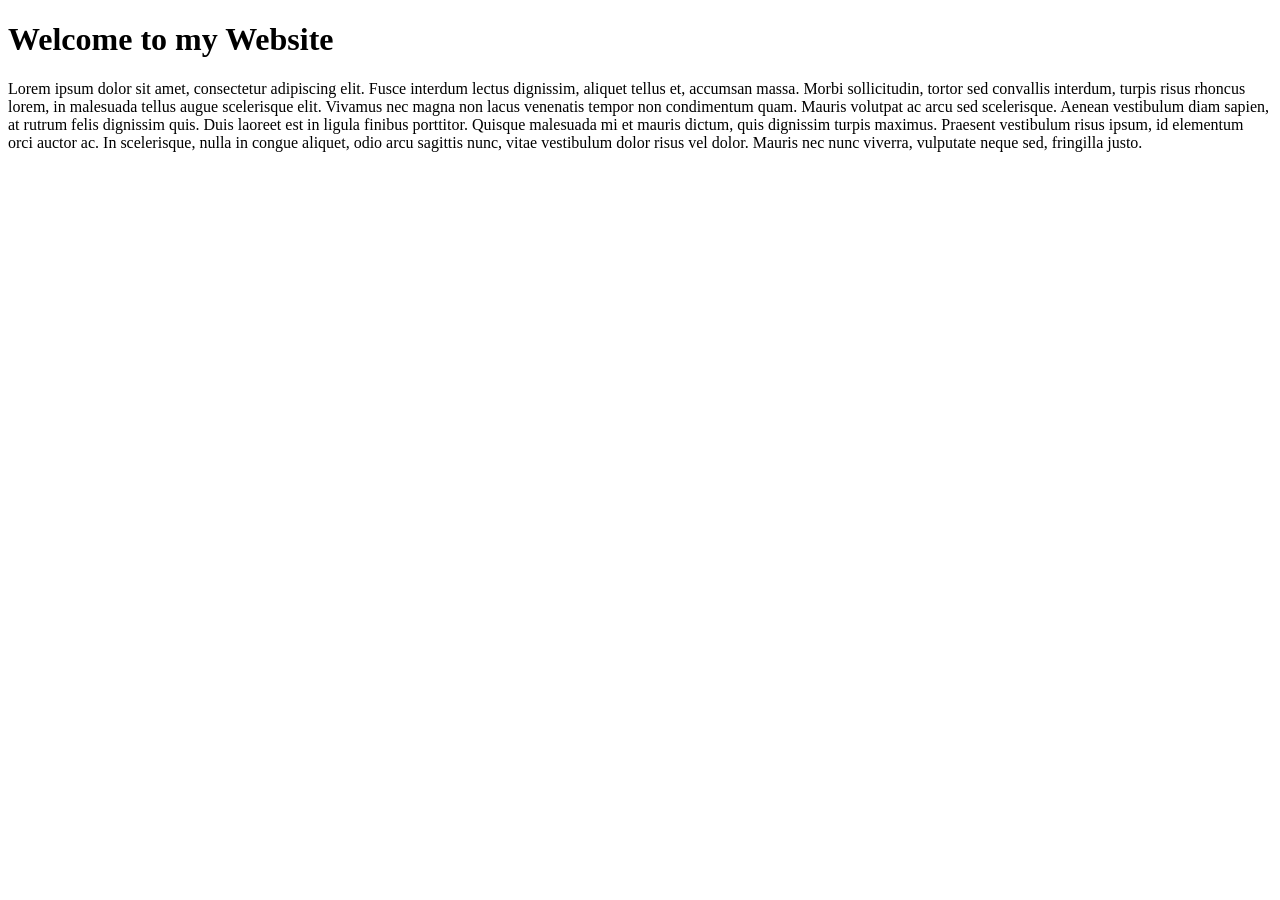
==== index.html @ ab9002c6 "Create index.html" ====
<!doctype html>
<html>
  <head>
    <title>Home Page</title>
  </head>
  <body>
    <h1>Welcome to my Website</h1>
    <p>
      Lorem ipsum dolor sit amet, consectetur adipiscing elit. Fusce interdum lectus dignissim, aliquet tellus et, accumsan massa. Morbi sollicitudin, tortor sed convallis interdum, turpis risus rhoncus lorem, in malesuada tellus augue scelerisque elit. Vivamus nec magna non lacus venenatis tempor non condimentum quam. Mauris volutpat ac arcu sed scelerisque. Aenean vestibulum diam sapien, at rutrum felis dignissim quis. Duis laoreet est in ligula finibus porttitor. Quisque malesuada mi et mauris dictum, quis dignissim turpis maximus. Praesent vestibulum risus ipsum, id elementum orci auctor ac. In scelerisque, nulla in congue aliquet, odio arcu sagittis nunc, vitae vestibulum dolor risus vel dolor. Mauris nec nunc viverra, vulputate neque sed, fringilla justo.
    </p>
  </body>
</html>
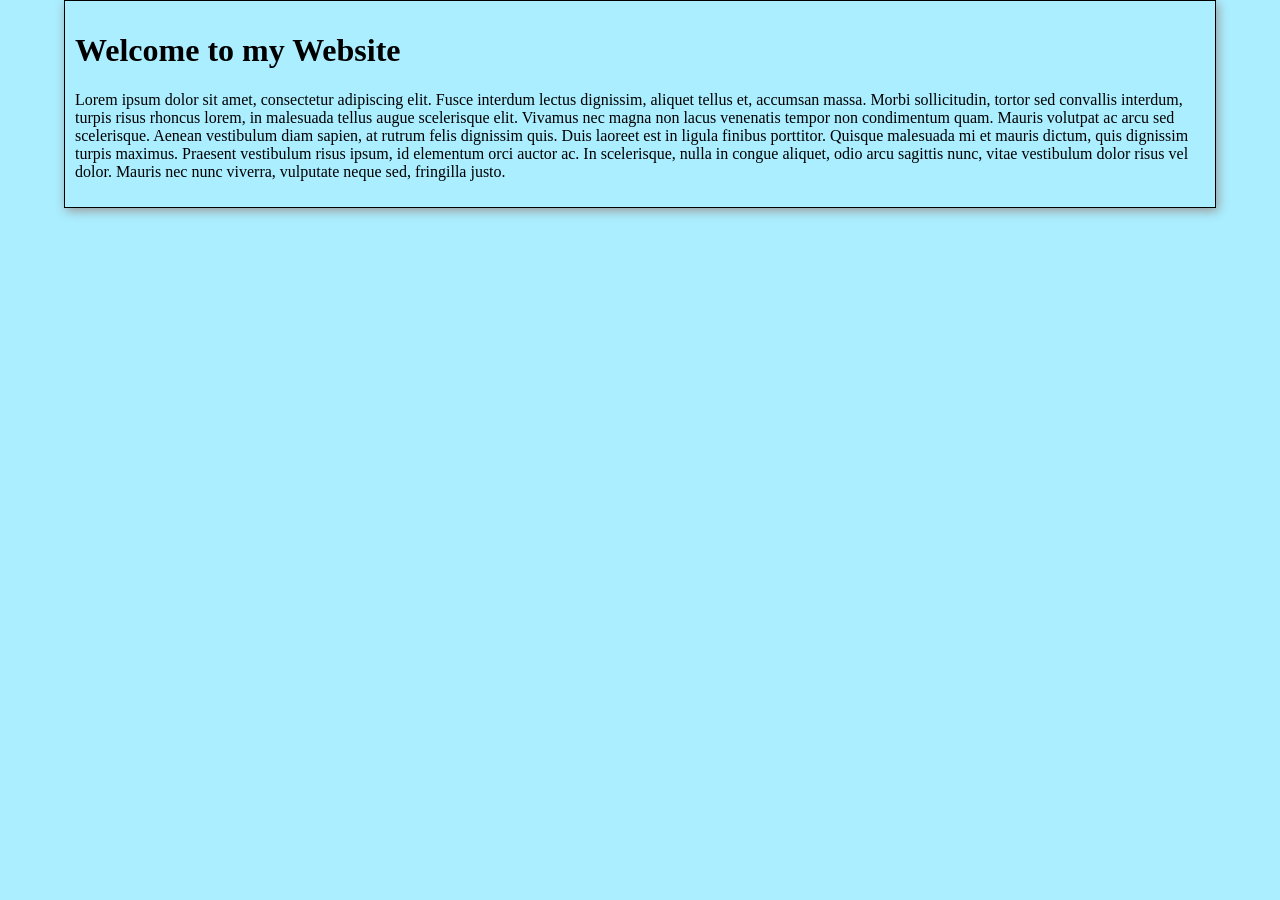
==== commit 4049ea2d: "Update index.html added some CSS styles" ====
--- a/index.html
+++ b/index.html
@@ -2,6 +2,15 @@
 <html>
   <head>
     <title>Home Page</title>
+    <style type="text/css">
+      body{
+        background: #aef;
+        border: solid thin #000;
+        box-shadow: #999 2px 3px 10px;
+        margin: 0 5%;
+        padding: 10px;
+      }
+    </style>
   </head>
   <body>
     <h1>Welcome to my Website</h1>
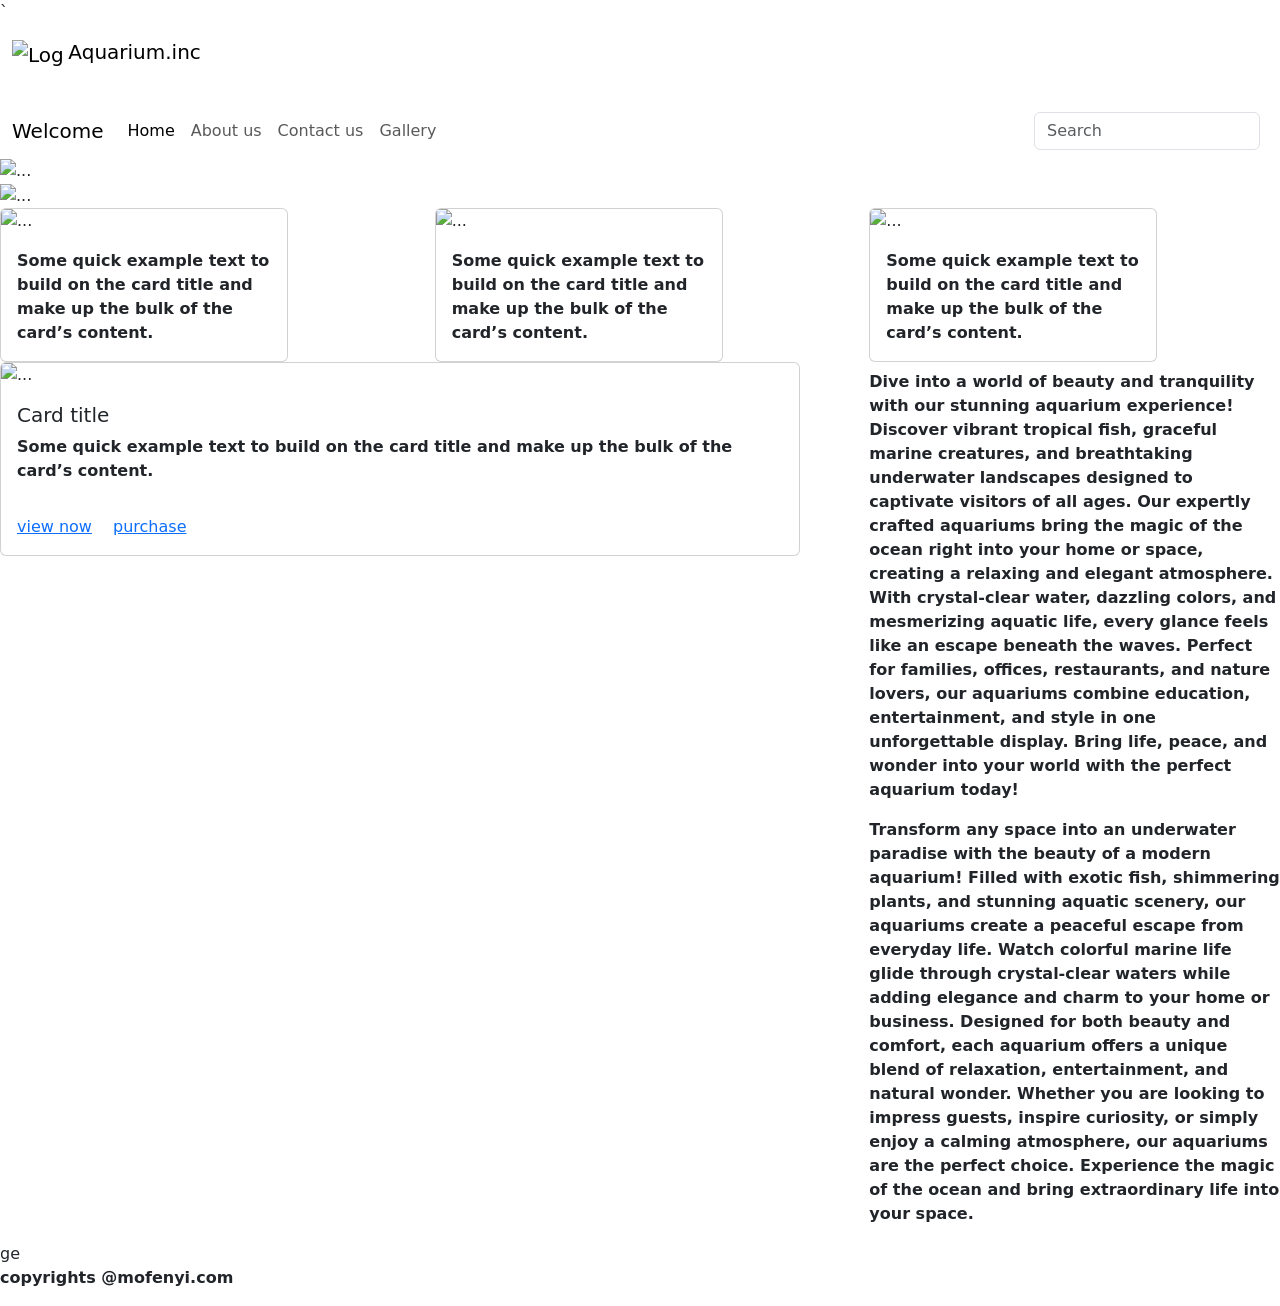
==== commit 7255d47e: "Add files via upload" ====
--- a/index.html
+++ b/index.html
@@ -1,21 +1,201 @@
-<!doctype html>
-<html>
-  <head>
-    <title>Home Page</title>
-    <style type="text/css">
-      body{
-        background: #aef;
-        border: solid thin #000;
-        box-shadow: #999 2px 3px 10px;
-        margin: 0 5%;
-        padding: 10px;
-      }
-    </style>
-  </head>
-  <body>
-    <h1>Welcome to my Website</h1>
-    <p>
-      Lorem ipsum dolor sit amet, consectetur adipiscing elit. Fusce interdum lectus dignissim, aliquet tellus et, accumsan massa. Morbi sollicitudin, tortor sed convallis interdum, turpis risus rhoncus lorem, in malesuada tellus augue scelerisque elit. Vivamus nec magna non lacus venenatis tempor non condimentum quam. Mauris volutpat ac arcu sed scelerisque. Aenean vestibulum diam sapien, at rutrum felis dignissim quis. Duis laoreet est in ligula finibus porttitor. Quisque malesuada mi et mauris dictum, quis dignissim turpis maximus. Praesent vestibulum risus ipsum, id elementum orci auctor ac. In scelerisque, nulla in congue aliquet, odio arcu sagittis nunc, vitae vestibulum dolor risus vel dolor. Mauris nec nunc viverra, vulputate neque sed, fringilla justo.
-    </p>
-  </body>
-</html>
+<!DOCTYPE html>
+<!--[if lt IE 7]>      <html class="no-js lt-ie9 lt-ie8 lt-ie7"> <![endif]-->
+<!--[if IE 7]>         <html class="no-js lt-ie9 lt-ie8"> <![endif]-->
+<!--[if IE 8]>         <html class="no-js lt-ie9"> <![endif]-->
+<!--[if gt IE 8]>      <html class="no-js"> <!--<![endif]-->
+<html>
+    <head>
+        <style>
+            p{
+                font-size: 100%;
+                font-weight: bold;
+            }
+        </style>
+        <meta charset="utf-8">
+        <meta http-equiv="X-UA-Compatible" content="IE=edge">
+        <title>Homepage</title>
+       `<title>imageslideshow</title>
+        <meta name="description" content="">
+        <meta name="viewport" content="width=device-width, initial-scale=1">
+        <link rel="stylesheet" href="style.css">
+        <link href="https://cdn.jsdelivr.net/npm/bootstrap@5.3.8/dist/css/bootstrap.min.css" rel="stylesheet" integrity="sha384-sRIl4kxILFvY47J16cr9ZwB07vP4J8+LH7qKQnuqkuIAvNWLzeN8tE5YBujZqJLB" crossorigin="anonymous">
+
+         
+    </head>
+    <body>
+        <nav class="navbar ">
+  <div class="container-fluid">
+    <a class="navbar-brand" href="#">
+      <img src="Aquarium logo.png" alt="Logo" width="50" height="50" class="d-inline-block align-text-top">
+      Aquarium.inc
+    </a>
+  </div>
+</nav>
+  
+</nav>
+        <!--[if lt IE 7]>
+            <p class="browsehappy">You are using an <strong>outdated</strong> browser. Please <a href="#">upgrade your browser</a> to improve your experience.</p>
+        <![endif]-->
+       <nav class="navbar navbar-expand-lg custom-navbar">
+        <div class="container-fluid">
+        <a class="navbar-brand" href="#">Welcome</a>
+        <button class="navbar-toggler" type="button" data-bs-toggle="collapse" data-bs-target="#navbarScroll" aria-controls="navbarScroll" aria-expanded="false" aria-label="Toggle navigation">
+      <span class="navbar-toggler-icon"></span>
+    </button>
+    <div class="collapse navbar-collapse" id="navbarScroll">
+      <ul class="navbar-nav me-auto my-2 my-lg-0 navbar-nav-scroll" style="--bs-scroll-height: 100px;">
+        <li class="nav-item">
+          <a class="nav-link active" aria-current="page" href="#">Home</a>
+        </li>
+        <li class="nav-item">
+          <a class="nav-link" href="aboutUs.html">About us</a>
+        </li>
+        <li class="nav-item">
+          <a class="nav-link" href="contact.html">Contact us</a>
+        </li>
+        <li class="nav-item ">
+          <a class="nav-link " href="photo.html">
+            Gallery
+          </a>
+          
+        </li>
+        <li class="nav-item">
+          
+        </li>
+      </ul>
+      <form class="d-flex" role="search">
+        <input class="form-control me-2" type="search" placeholder="Search" aria-label="Search"/>
+        
+      </form>
+    </div>
+  </div>
+</nav>
+</nav>
+<div>
+            
+        </div>
+        <div class="content">
+
+                <div class="slideshow">
+                <div id="carouselExampleCaptions" class="carousel slide">
+                    <div class="carousel-indicators">
+                        <button type="button" data-bs-target="#carouselExampleCaptions" data-bs-slide-to="0" class="active" aria-current="true" aria-label="Slide 1"></button>
+                        <button type="button" data-bs-target="#carouselExampleCaptions" data-bs-slide-to="1" aria-label="Slide 2"></button>
+                        <button type="button" data-bs-target="#carouselExampleCaptions" data-bs-slide-to="2" aria-label="Slide 3"></button>
+                    </div>
+                    <div class="carousel-inner">
+                        <div class="carousel-item active">
+                        <img src="jelly.jpg" class="d-block w-100" alt="..."><img src="..." class="img-fluid" alt="...">
+                        <div class="carousel-caption d-none d-md-block">
+                            <h5>First slide label</h5>
+                            <p>Some representative placeholder content for the first slide.</p>
+                        </div>
+                        </div>
+                        <div class="carousel-item">
+                        <img src="shark.jpg"d-block w-100" alt="..."><img src="..." class="img-fluid" alt="...">
+                        <div class="carousel-caption d-none d-md-block">
+                            <h5>Second slide label</h5>
+                            <p>Some representative placeholder content for the second slide.</p>
+                        </div>
+                        </div>
+                        <div class="carousel-item">
+                        <img src="fish.jpg" class="d-block w-100" alt="..."><img src="..." class="img-fluid" alt="...">
+                        <div class="carousel-caption d-none d-md-block">
+                            <h5>Third slide label</h5>
+                            <p>Some representative placeholder content for the third slide.</p>
+                        </div>
+                        </div>
+                    </div>
+                    <button class="carousel-control-prev" type="button" data-bs-target="#carouselExampleCaptions" data-bs-slide="prev">
+                        <span class="carousel-control-prev-icon" aria-hidden="true"></span>
+                        <span class="visually-hidden">Previous</span>
+                    </button>
+                    <button class="carousel-control-next" type="button" data-bs-target="#carouselExampleCaptions" data-bs-slide="next">
+                        <span class="carousel-control-next-icon" aria-hidden="true"></span>
+                        <span class="visually-hidden">Next</span>
+                    </button>
+                </div>
+
+            </div>
+            
+  <div class="row">
+    <div class="col">
+        <div class="card" style="width: 18rem;">
+  <img src="fish.jpg" class="card-img-top" alt="...">
+  <div class="card-body">
+    <p class="card-text">Some quick example text to build on the card title and make up the bulk of the card’s content.</p>
+  </div>
+</div>
+    </div>
+    <div class="col">
+        <div class="card" style="width: 18rem;">
+  <img src="fish.jpg" class="card-img-top" alt="...">
+  <div class="card-body">
+    <p class="card-text">Some quick example text to build on the card title and make up the bulk of the card’s content.</p>
+  </div>
+</div>
+    </div>
+    <div class="col">
+        <div class="card" style="width: 18rem;">
+  <img src="fish.jpg" class="card-img-top" alt="...">
+  <div class="card-body">
+    <p class="card-text">Some quick example text to build on the card title and make up the bulk of the card’s content.</p>
+  </div>
+</div>
+    </div>
+   
+</div></div>
+  </div>                 
+                    </div>
+                    <div class="row">
+                        <div class="col-8">
+                            <div class="col">
+                                <div class="card" style="width: 50rem;">
+                                <img src="aqua.jpg" class="card-img-top" alt="...">
+                                <div class="card-body">
+                                    <h5 class="card-title">Card title</h5>
+                                    <p class="card-text">Some quick example text to build on the card title and make up the bulk of the card’s content.</p>
+                                </div>
+                                <div class="card-body">
+                                    <a href="#" class="card-link">view now</a>
+                                    <a href="#" class="card-link">purchase</a>
+                                </div>
+                                </div>
+                        </div>
+                        
+                     
+                    </div>
+                    <div class="col-4">
+                        
+                        <div class="aboutme">
+                            <h2></h2>
+                            <p>
+                               Dive into a world of beauty and tranquility with our stunning aquarium experience! Discover vibrant tropical fish, graceful marine creatures, and breathtaking underwater landscapes designed to captivate visitors of all ages. Our expertly crafted aquariums bring the magic of the ocean right into your home or space, creating a relaxing and elegant atmosphere. With crystal-clear water, dazzling colors, and mesmerizing aquatic life, every glance feels like an escape beneath the waves. Perfect for families, offices, restaurants, and nature lovers, our aquariums combine education, entertainment, and style in one unforgettable display. Bring life, peace, and wonder into your world with the perfect aquarium today!
+                            </p>
+                            <p>
+                                Transform any space into an underwater paradise with the beauty of a modern aquarium! Filled with exotic fish, shimmering plants, and stunning aquatic scenery, our aquariums create a peaceful escape from everyday life. Watch colorful marine life glide through crystal-clear waters while adding elegance and charm to your home or business. Designed for both beauty and comfort, each aquarium offers a unique blend of relaxation, entertainment, and natural wonder. Whether you are looking to impress guests, inspire curiosity, or simply enjoy a calming atmosphere, our aquariums are the perfect choice. Experience the magic of the ocean and bring extraordinary life into your space.
+                        </div>
+                            </div>
+                </div>
+                <div class="mypics">
+                    <div class></div>
+
+                     
+                           
+                        </div>
+                    </div>
+                  ge
+                    </div>
+                </div>
+
+            </div>
+        </div>
+        <div class="footer">
+           <p>copyrights @mofenyi.com
+           </p> 
+        </div>
+        <script src="https://cdn.jsdelivr.net/npm/bootstrap@5.3.8/dist/js/bootstrap.bundle.min.js" integrity="sha384-FKyoEForCGlyvwx9Hj09JcYn3nv7wiPVlz7YYwJrWVcXK/BmnVDxM+D2scQbITxI" crossorigin="anonymous"></script>
+        <script src="" async defer></script>
+    </body>
+</html>
+ 
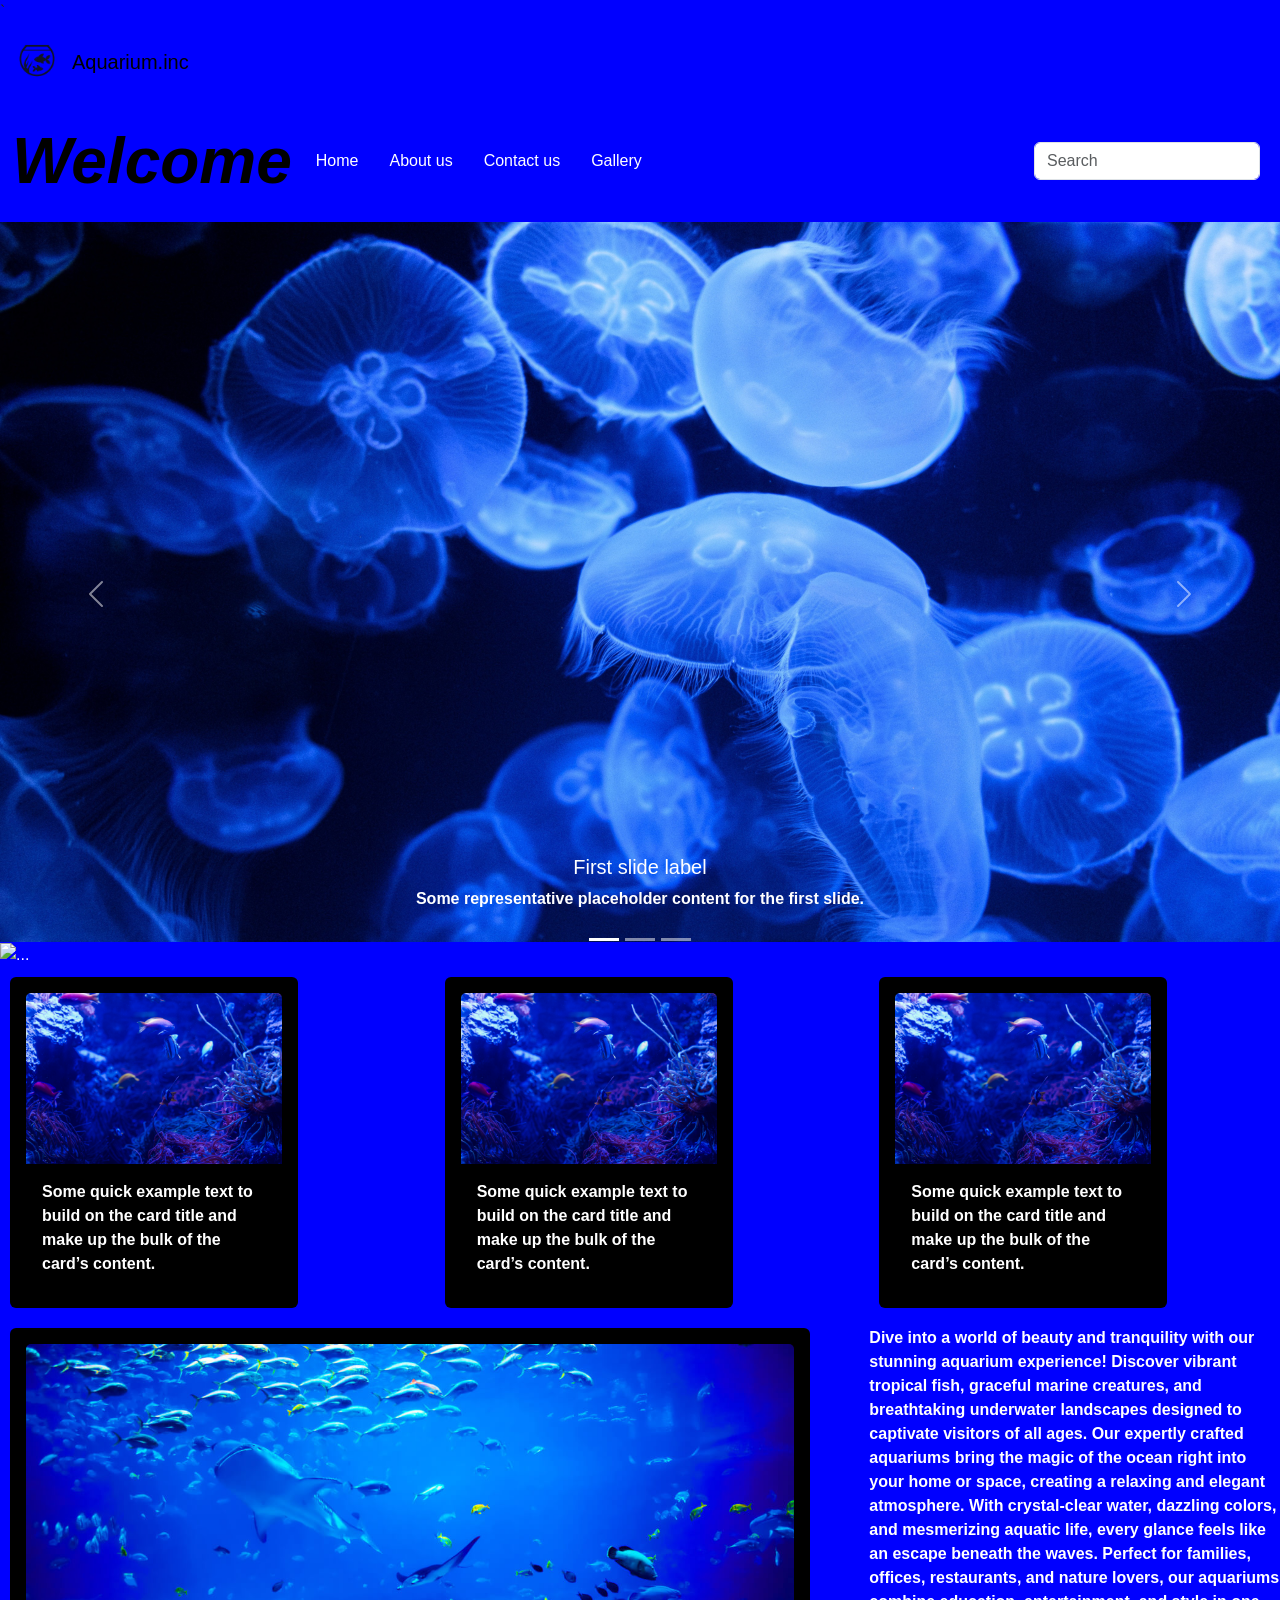
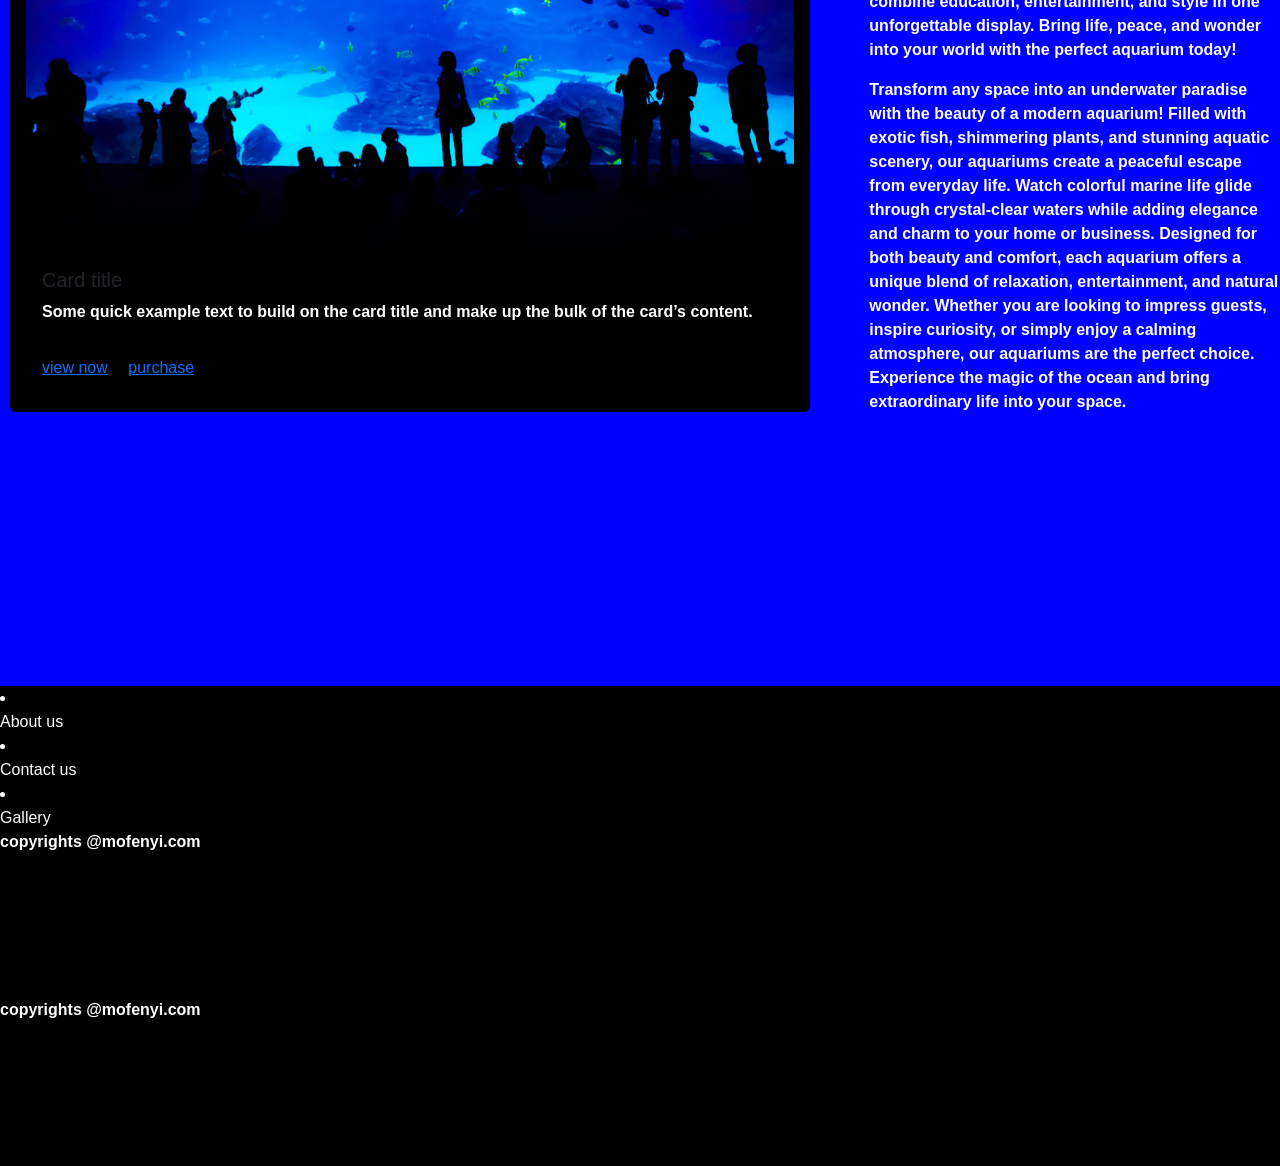
==== commit 5df4e926: "Update index.html" ====
--- a/index.html
+++ b/index.html
@@ -184,13 +184,29 @@
                            
                         </div>
                     </div>
-                  ge
+                  
                     </div>
                 </div>
 
             </div>
         </div>
         <div class="footer">
+          <div class="footer">
+          
+           <li class="nav-item">
+          <a class="nav-link" href="aboutUs.html">About us</a>
+        </li>
+        <li class="nav-item">
+          <a class="nav-link" href="contact.html">Contact us</a>
+        </li>
+        <li class="nav-item ">
+          <a class="nav-link " href="photo.html">
+            Gallery
+          </a>
+           <p>copyrights @mofenyi.com
+           </p> 
+        </div>
+
            <p>copyrights @mofenyi.com
            </p> 
         </div>
@@ -198,4 +214,4 @@
         <script src="" async defer></script>
     </body>
 </html>
- + 
--- a/style.css
+++ b/style.css
@@ -0,0 +1,102 @@
+.header{
+
+    
+    color: blue;
+    padding-top: 120px;
+    padding-bottom: 120px;
+}
+.navbar-brand{
+color: black !important;
+padding-top: 15px;
+display: flex;
+align-items: center;
+gap: 10px;
+}
+
+.custom-navbar{
+
+padding-top: 120px;
+}
+.custom-navbar .navbar-brand{
+color: black !important;
+font-size: 400% !important;
+
+font-style: italic;
+font-weight: bold;
+}
+.custom-navbar .nav-link{
+color: white !important;
+margin-right: 15px;
+transition: 0.3s;
+}
+.custom-navbar .nav-link:hover{
+color: black !important;
+text-decoration: underline;
+}
+.custom-navbar .btn{
+    border-radius: 20px;
+    border-color: black;
+    color: white;
+}
+
+.nav{
+    
+    overflow: hidden;
+}
+.nav ul{
+    list-style: none;
+}
+.nav ul li{
+    color: blue;
+    float:left;
+    padding-left: 220px;
+    padding-bottom: 20px;
+    font-weight: bold;
+    text-transform: lowercase;
+    font-size: 30px;
+}
+.nav ul li a{
+    text-decoration: none;
+    color: black;
+    text-underline-position: below;
+}
+body{
+;
+    background-color: blue !important;
+    font-family: Arial, Helvetica, sans-serif !important;
+}
+.card{
+background-color: black !important;
+
+padding: 15px;
+margin: 10px;
+border-radius: 8px;
+color: white;
+}
+.card h3{
+color: white !important;
+}
+.card button{
+background-color: white !important;
+color: white;
+border: none;
+padding: 50%;
+border: 5px;
+}
+.card ul li{
+color: white !important;
+}
+*{
+
+    color: white;
+}
+
+.photos-page{
+background-image: url(waterr.avif) !important;
+
+}
+.footer{
+    background-color: black;
+    margin-top: 20%;
+    padding-bottom:  10%;
+}
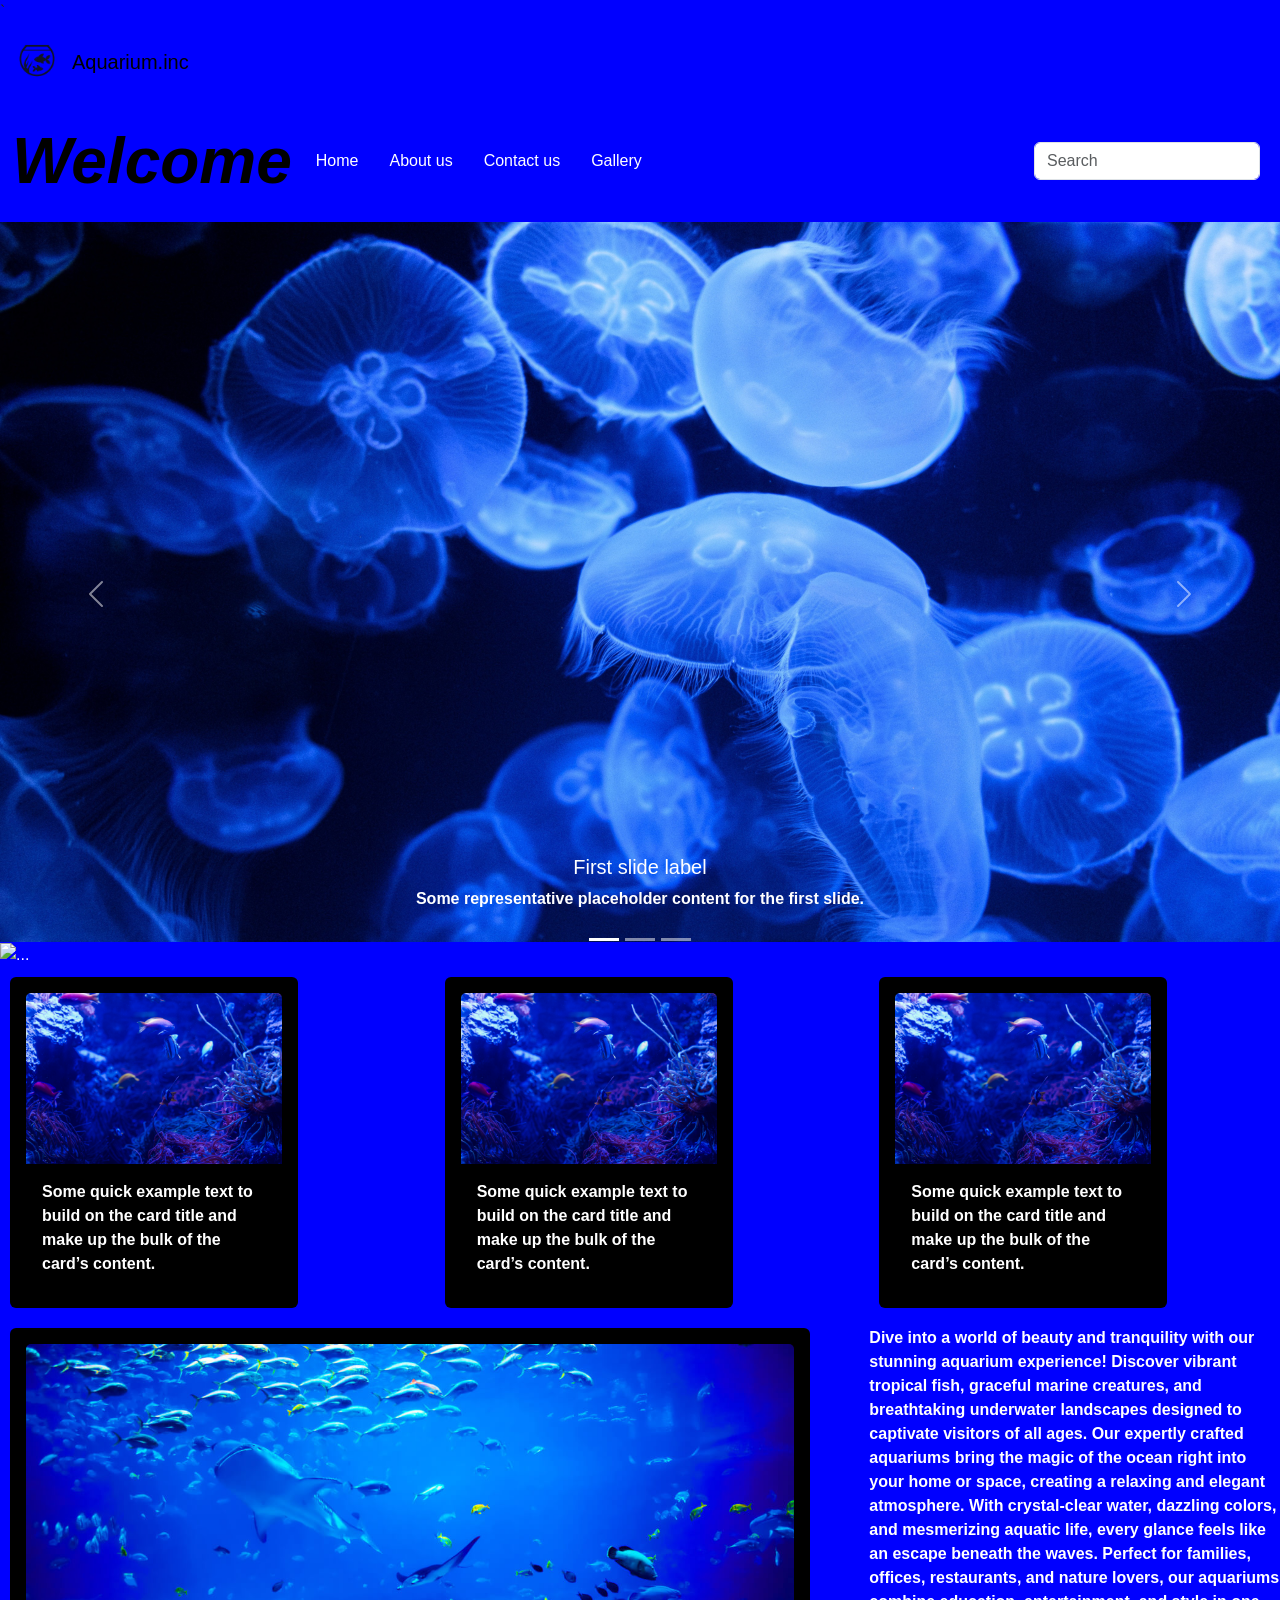
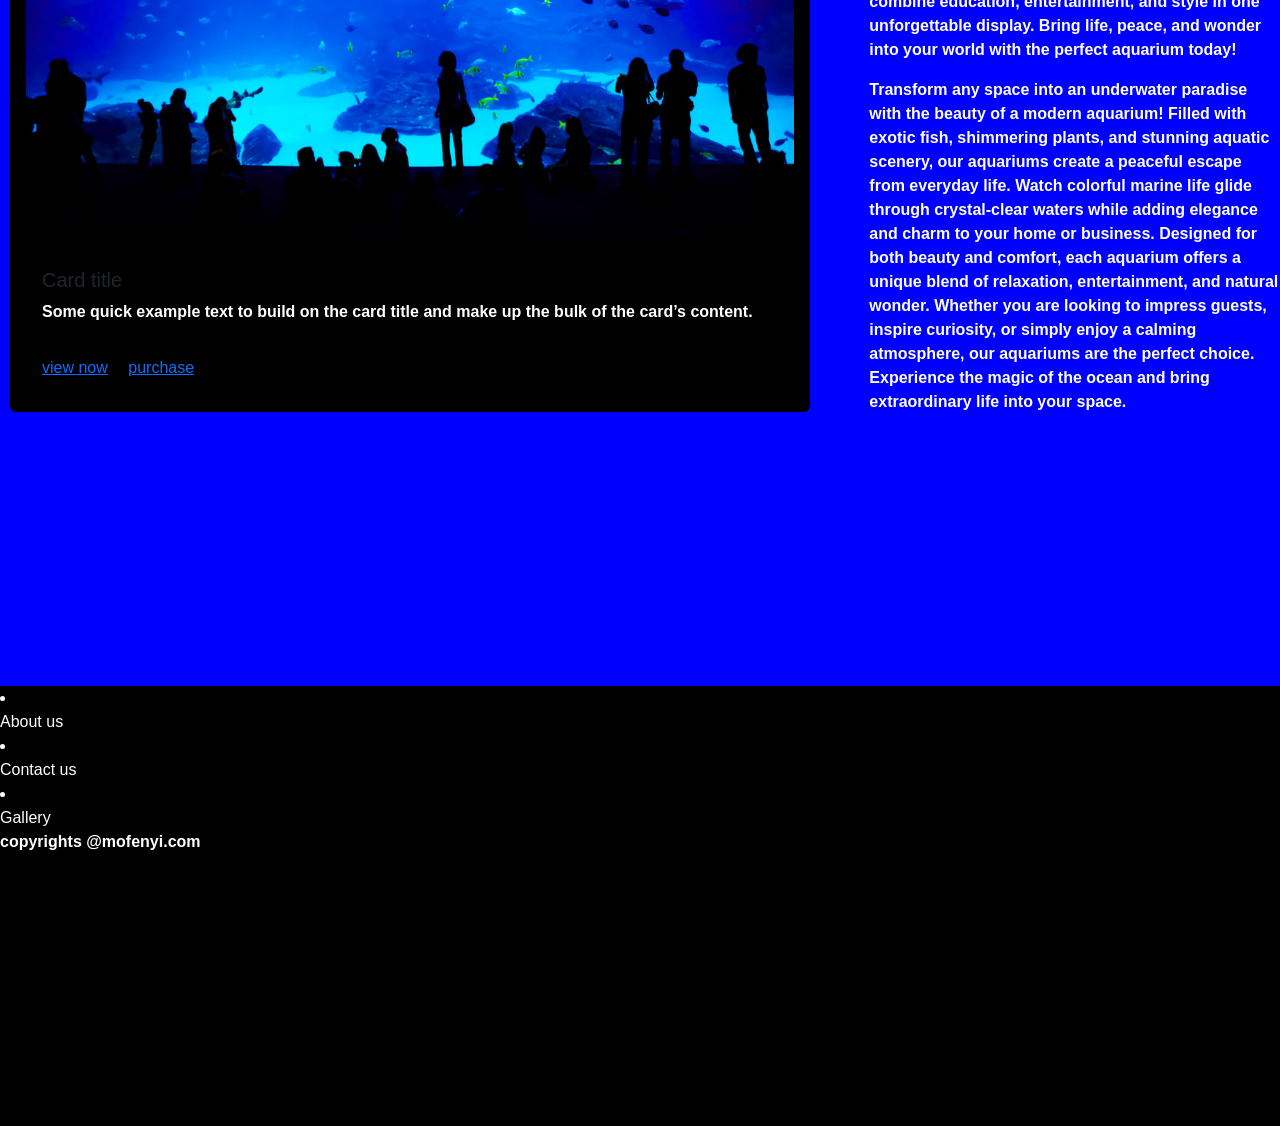
==== commit a07ce75d: "Update index.html" ====
--- a/index.html
+++ b/index.html
@@ -207,8 +207,6 @@
            </p> 
         </div>
 
-           <p>copyrights @mofenyi.com
-           </p> 
         </div>
         <script src="https://cdn.jsdelivr.net/npm/bootstrap@5.3.8/dist/js/bootstrap.bundle.min.js" integrity="sha384-FKyoEForCGlyvwx9Hj09JcYn3nv7wiPVlz7YYwJrWVcXK/BmnVDxM+D2scQbITxI" crossorigin="anonymous"></script>
         <script src="" async defer></script>
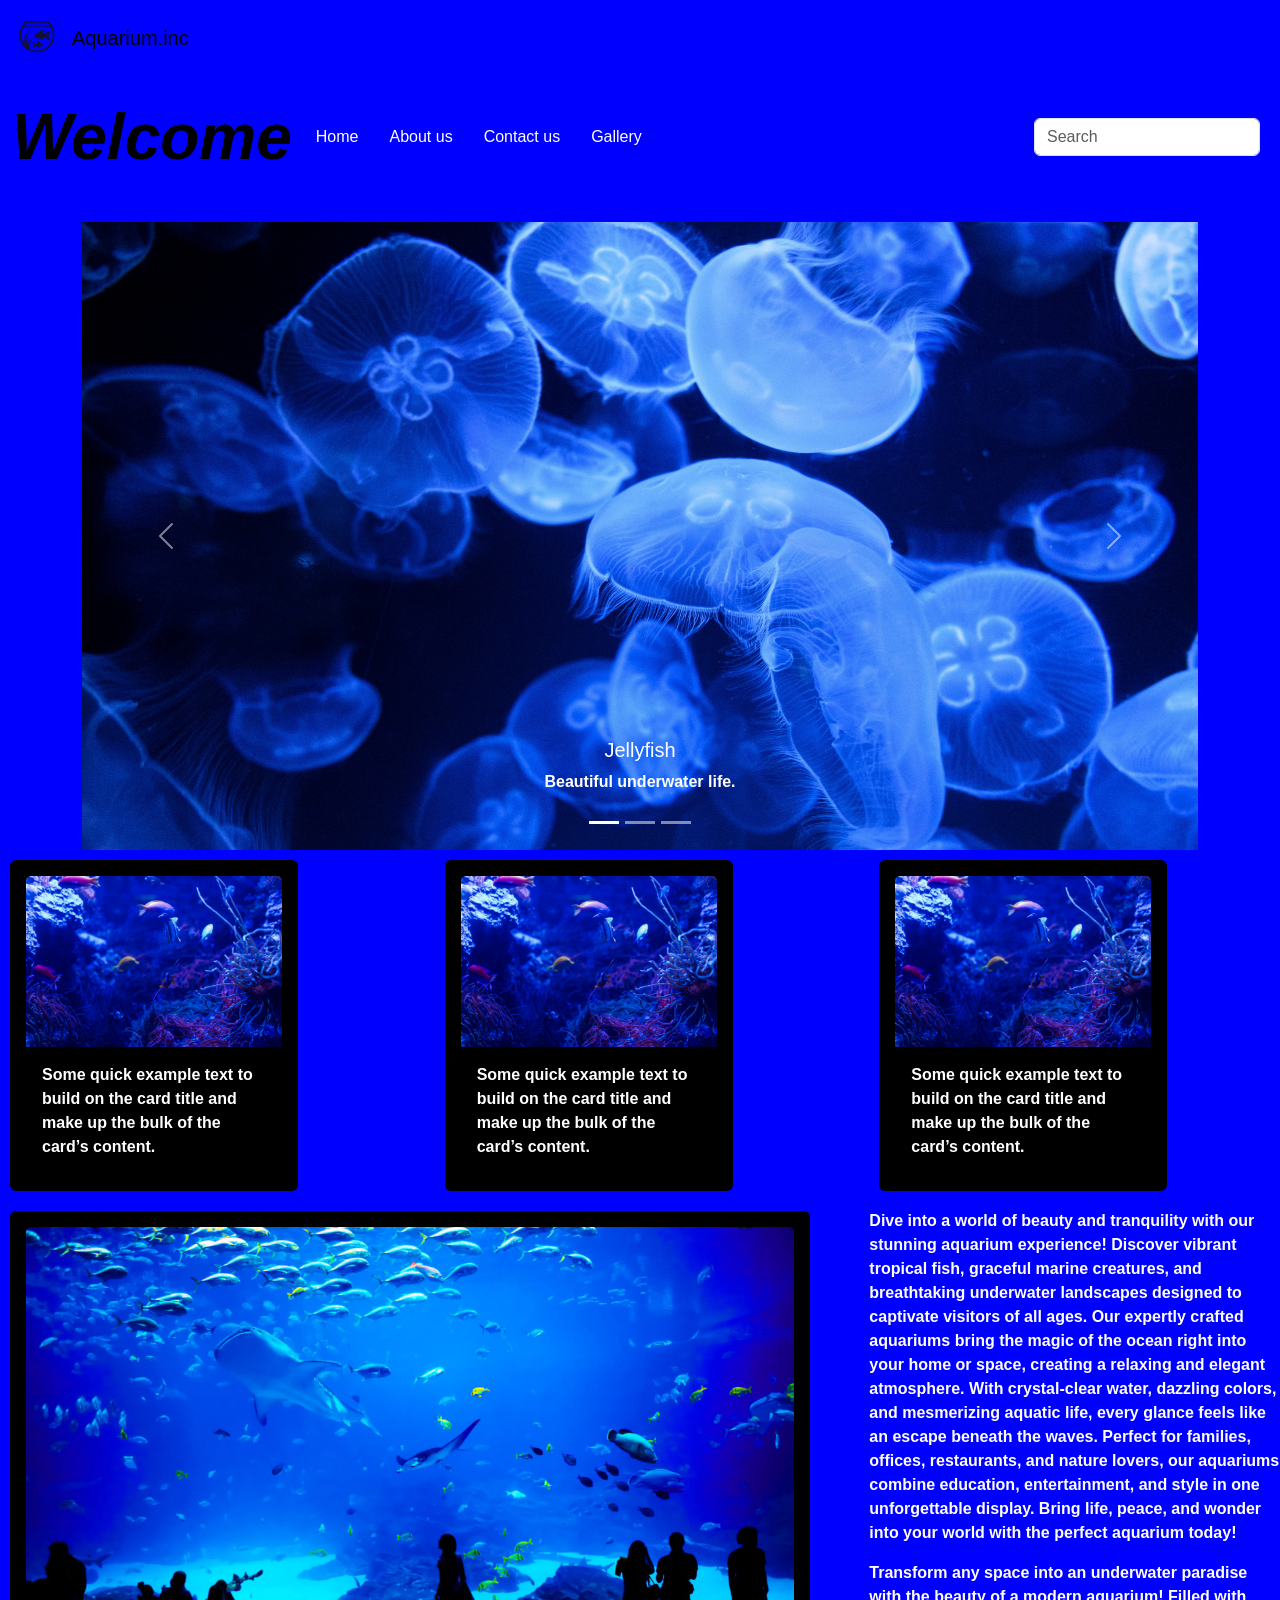
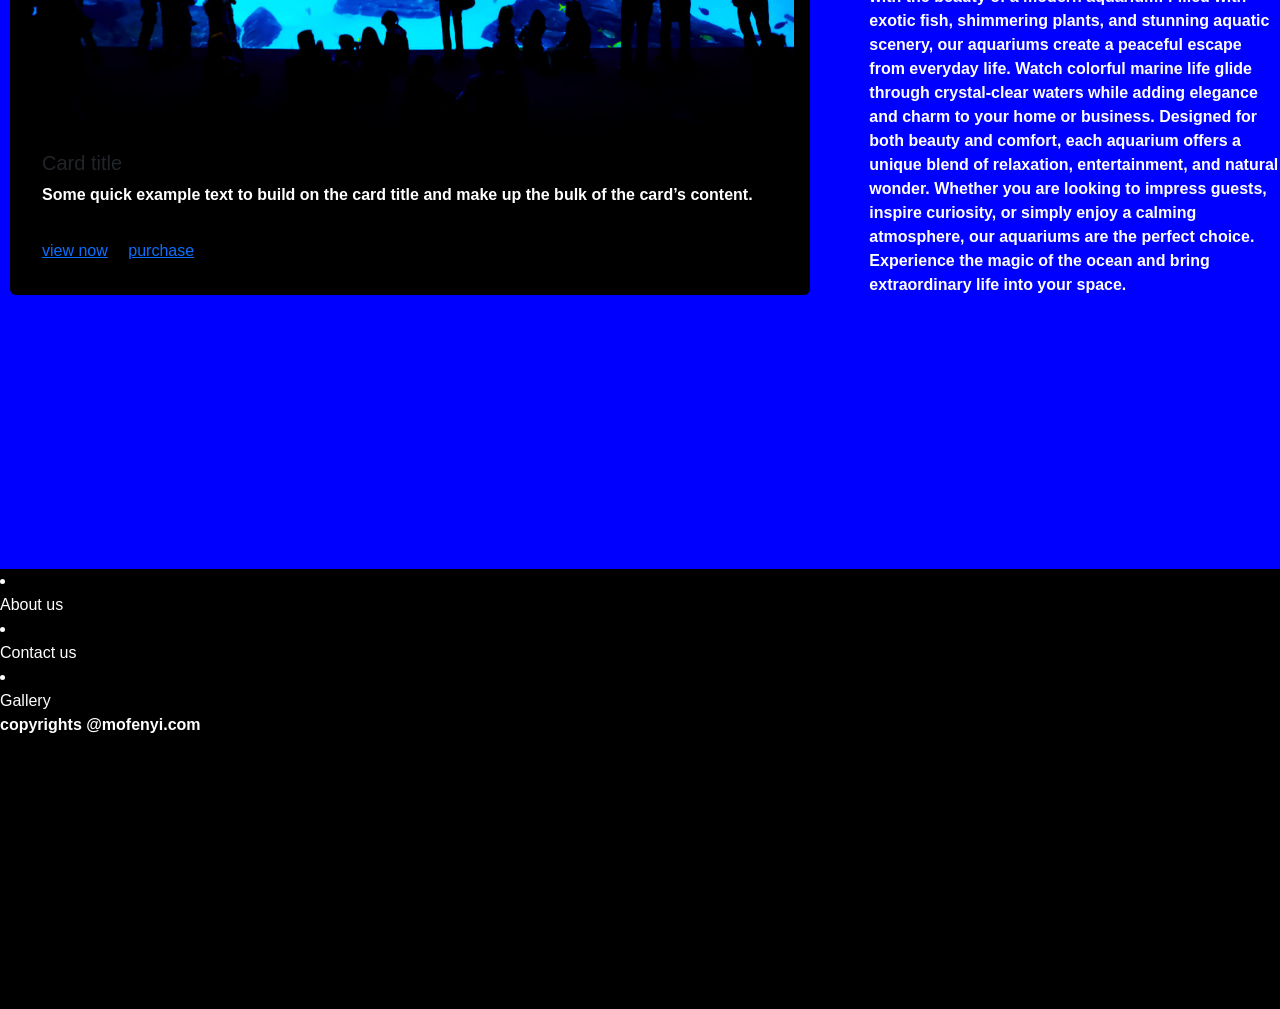
==== commit af0924dd: "Update index.html" ====
--- a/index.html
+++ b/index.html
@@ -1,124 +1,165 @@
 <!DOCTYPE html>
-<!--[if lt IE 7]>      <html class="no-js lt-ie9 lt-ie8 lt-ie7"> <![endif]-->
-<!--[if IE 7]>         <html class="no-js lt-ie9 lt-ie8"> <![endif]-->
-<!--[if IE 8]>         <html class="no-js lt-ie9"> <![endif]-->
-<!--[if gt IE 8]>      <html class="no-js"> <!--<![endif]-->
-<html>
-    <head>
-        <style>
-            p{
-                font-size: 100%;
-                font-weight: bold;
-            }
-        </style>
-        <meta charset="utf-8">
-        <meta http-equiv="X-UA-Compatible" content="IE=edge">
-        <title>Homepage</title>
-       `<title>imageslideshow</title>
-        <meta name="description" content="">
-        <meta name="viewport" content="width=device-width, initial-scale=1">
-        <link rel="stylesheet" href="style.css">
-        <link href="https://cdn.jsdelivr.net/npm/bootstrap@5.3.8/dist/css/bootstrap.min.css" rel="stylesheet" integrity="sha384-sRIl4kxILFvY47J16cr9ZwB07vP4J8+LH7qKQnuqkuIAvNWLzeN8tE5YBujZqJLB" crossorigin="anonymous">
-
-         
-    </head>
-    <body>
-        <nav class="navbar ">
-  <div class="container-fluid">
-    <a class="navbar-brand" href="#">
-      <img src="Aquarium logo.png" alt="Logo" width="50" height="50" class="d-inline-block align-text-top">
-      Aquarium.inc
-    </a>
-  </div>
+<html lang="en">
+<head>
+    <meta charset="utf-8">
+    <meta http-equiv="X-UA-Compatible" content="IE=edge">
+    <title>Homepage</title>
+
+    <meta name="viewport" content="width=device-width, initial-scale=1">
+
+    <style>
+        p{
+            font-size: 100%;
+            font-weight: bold;
+        }
+    </style>
+
+    <link rel="stylesheet" href="style.css">
+
+    <link href="https://cdn.jsdelivr.net/npm/bootstrap@5.3.8/dist/css/bootstrap.min.css"
+          rel="stylesheet">
+</head>
+
+<body>
+
+<!-- Logo Navbar -->
+<nav class="navbar">
+    <div class="container-fluid">
+        <a class="navbar-brand" href="#">
+            <img src="aquariumlogo.png"
+                 alt="Logo"
+                 width="50"
+                 height="50"
+                 class="d-inline-block align-text-top">
+
+            Aquarium.inc
+        </a>
+    </div>
 </nav>
-  
+
+<!-- Main Navbar -->
+<nav class="navbar navbar-expand-lg custom-navbar">
+    <div class="container-fluid">
+
+        <a class="navbar-brand" href="#">Welcome</a>
+
+        <button class="navbar-toggler"
+                type="button"
+                data-bs-toggle="collapse"
+                data-bs-target="#navbarScroll">
+
+            <span class="navbar-toggler-icon"></span>
+        </button>
+
+        <div class="collapse navbar-collapse" id="navbarScroll">
+
+            <ul class="navbar-nav me-auto my-2 my-lg-0">
+
+                <li class="nav-item">
+                    <a class="nav-link active" href="#">Home</a>
+                </li>
+
+                <li class="nav-item">
+                    <a class="nav-link" href="aboutUs.html">About us</a>
+                </li>
+
+                <li class="nav-item">
+                    <a class="nav-link" href="contact.html">Contact us</a>
+                </li>
+
+                <li class="nav-item">
+                    <a class="nav-link" href="photo.html">Gallery</a>
+                </li>
+
+            </ul>
+
+            <form class="d-flex">
+                <input class="form-control me-2"
+                       type="search"
+                       placeholder="Search">
+            </form>
+
+        </div>
+    </div>
 </nav>
-        <!--[if lt IE 7]>
-            <p class="browsehappy">You are using an <strong>outdated</strong> browser. Please <a href="#">upgrade your browser</a> to improve your experience.</p>
-        <![endif]-->
-       <nav class="navbar navbar-expand-lg custom-navbar">
-        <div class="container-fluid">
-        <a class="navbar-brand" href="#">Welcome</a>
-        <button class="navbar-toggler" type="button" data-bs-toggle="collapse" data-bs-target="#navbarScroll" aria-controls="navbarScroll" aria-expanded="false" aria-label="Toggle navigation">
-      <span class="navbar-toggler-icon"></span>
-    </button>
-    <div class="collapse navbar-collapse" id="navbarScroll">
-      <ul class="navbar-nav me-auto my-2 my-lg-0 navbar-nav-scroll" style="--bs-scroll-height: 100px;">
-        <li class="nav-item">
-          <a class="nav-link active" aria-current="page" href="#">Home</a>
-        </li>
-        <li class="nav-item">
-          <a class="nav-link" href="aboutUs.html">About us</a>
-        </li>
-        <li class="nav-item">
-          <a class="nav-link" href="contact.html">Contact us</a>
-        </li>
-        <li class="nav-item ">
-          <a class="nav-link " href="photo.html">
-            Gallery
-          </a>
-          
-        </li>
-        <li class="nav-item">
-          
-        </li>
-      </ul>
-      <form class="d-flex" role="search">
-        <input class="form-control me-2" type="search" placeholder="Search" aria-label="Search"/>
-        
-      </form>
-    </div>
-  </div>
-</nav>
-</nav>
-<div>
-            
-        </div>
-        <div class="content">
-
-                <div class="slideshow">
-                <div id="carouselExampleCaptions" class="carousel slide">
-                    <div class="carousel-indicators">
-                        <button type="button" data-bs-target="#carouselExampleCaptions" data-bs-slide-to="0" class="active" aria-current="true" aria-label="Slide 1"></button>
-                        <button type="button" data-bs-target="#carouselExampleCaptions" data-bs-slide-to="1" aria-label="Slide 2"></button>
-                        <button type="button" data-bs-target="#carouselExampleCaptions" data-bs-slide-to="2" aria-label="Slide 3"></button>
-                    </div>
-                    <div class="carousel-inner">
-                        <div class="carousel-item active">
-                        <img src="jelly.jpg" class="d-block w-100" alt="..."><img src="..." class="img-fluid" alt="...">
-                        <div class="carousel-caption d-none d-md-block">
-                            <h5>First slide label</h5>
-                            <p>Some representative placeholder content for the first slide.</p>
-                        </div>
-                        </div>
-                        <div class="carousel-item">
-                        <img src="shark.jpg"d-block w-100" alt="..."><img src="..." class="img-fluid" alt="...">
-                        <div class="carousel-caption d-none d-md-block">
-                            <h5>Second slide label</h5>
-                            <p>Some representative placeholder content for the second slide.</p>
-                        </div>
-                        </div>
-                        <div class="carousel-item">
-                        <img src="fish.jpg" class="d-block w-100" alt="..."><img src="..." class="img-fluid" alt="...">
-                        <div class="carousel-caption d-none d-md-block">
-                            <h5>Third slide label</h5>
-                            <p>Some representative placeholder content for the third slide.</p>
-                        </div>
-                        </div>
-                    </div>
-                    <button class="carousel-control-prev" type="button" data-bs-target="#carouselExampleCaptions" data-bs-slide="prev">
-                        <span class="carousel-control-prev-icon" aria-hidden="true"></span>
-                        <span class="visually-hidden">Previous</span>
-                    </button>
-                    <button class="carousel-control-next" type="button" data-bs-target="#carouselExampleCaptions" data-bs-slide="next">
-                        <span class="carousel-control-next-icon" aria-hidden="true"></span>
-                        <span class="visually-hidden">Next</span>
-                    </button>
-                </div>
-
+
+<!-- Carousel -->
+<div class="container mt-4">
+
+    <div id="carouselExampleCaptions" class="carousel slide">
+
+        <div class="carousel-indicators">
+            <button type="button"
+                    data-bs-target="#carouselExampleCaptions"
+                    data-bs-slide-to="0"
+                    class="active"></button>
+
+            <button type="button"
+                    data-bs-target="#carouselExampleCaptions"
+                    data-bs-slide-to="1"></button>
+
+            <button type="button"
+                    data-bs-target="#carouselExampleCaptions"
+                    data-bs-slide-to="2"></button>
+        </div>
+
+        <div class="carousel-inner">
+
+            <div class="carousel-item active">
+                <img src="jelly.jpg"
+                     class="d-block w-100"
+                     alt="Jellyfish">
+
+                <div class="carousel-caption d-none d-md-block">
+                    <h5>Jellyfish</h5>
+                    <p>Beautiful underwater life.</p>
+                </div>
             </div>
-            
-  <div class="row">
+
+            <div class="carousel-item">
+                <img src="shark.jpg"
+                     class="d-block w-100"
+                     alt="Shark">
+
+                <div class="carousel-caption d-none d-md-block">
+                    <h5>Sharks</h5>
+                    <p>Explore the deep ocean world.</p>
+                </div>
+            </div>
+
+            <div class="carousel-item">
+                <img src="fish.jpg"
+                     class="d-block w-100"
+                     alt="Fish">
+
+                <div class="carousel-caption d-none d-md-block">
+                    <h5>Tropical Fish</h5>
+                    <p>Bright and colorful aquatic life.</p>
+                </div>
+            </div>
+
+        </div>
+
+        <!-- Controls -->
+        <button class="carousel-control-prev"
+                type="button"
+                data-bs-target="#carouselExampleCaptions"
+                data-bs-slide="prev">
+
+            <span class="carousel-control-prev-icon"></span>
+        </button>
+
+        <button class="carousel-control-next"
+                type="button"
+                data-bs-target="#carouselExampleCaptions"
+                data-bs-slide="next">
+
+            <span class="carousel-control-next-icon"></span>
+        </button>
+
+    </div>
+</div>
+<div class="row">
     <div class="col">
         <div class="card" style="width: 18rem;">
   <img src="fish.jpg" class="card-img-top" alt="...">
@@ -177,20 +218,7 @@
                         </div>
                             </div>
                 </div>
-                <div class="mypics">
-                    <div class></div>
-
-                     
-                           
-                        </div>
-                    </div>
-                  
-                    </div>
-                </div>
-
-            </div>
-        </div>
-        <div class="footer">
+                <div class="footer">
           <div class="footer">
           
            <li class="nav-item">
@@ -208,8 +236,7 @@
         </div>
 
         </div>
-        <script src="https://cdn.jsdelivr.net/npm/bootstrap@5.3.8/dist/js/bootstrap.bundle.min.js" integrity="sha384-FKyoEForCGlyvwx9Hj09JcYn3nv7wiPVlz7YYwJrWVcXK/BmnVDxM+D2scQbITxI" crossorigin="anonymous"></script>
-        <script src="" async defer></script>
-    </body>
+<script src="https://cdn.jsdelivr.net/npm/bootstrap@5.3.8/dist/js/bootstrap.bundle.min.js"></script>
+
+</body>
 </html>
- 
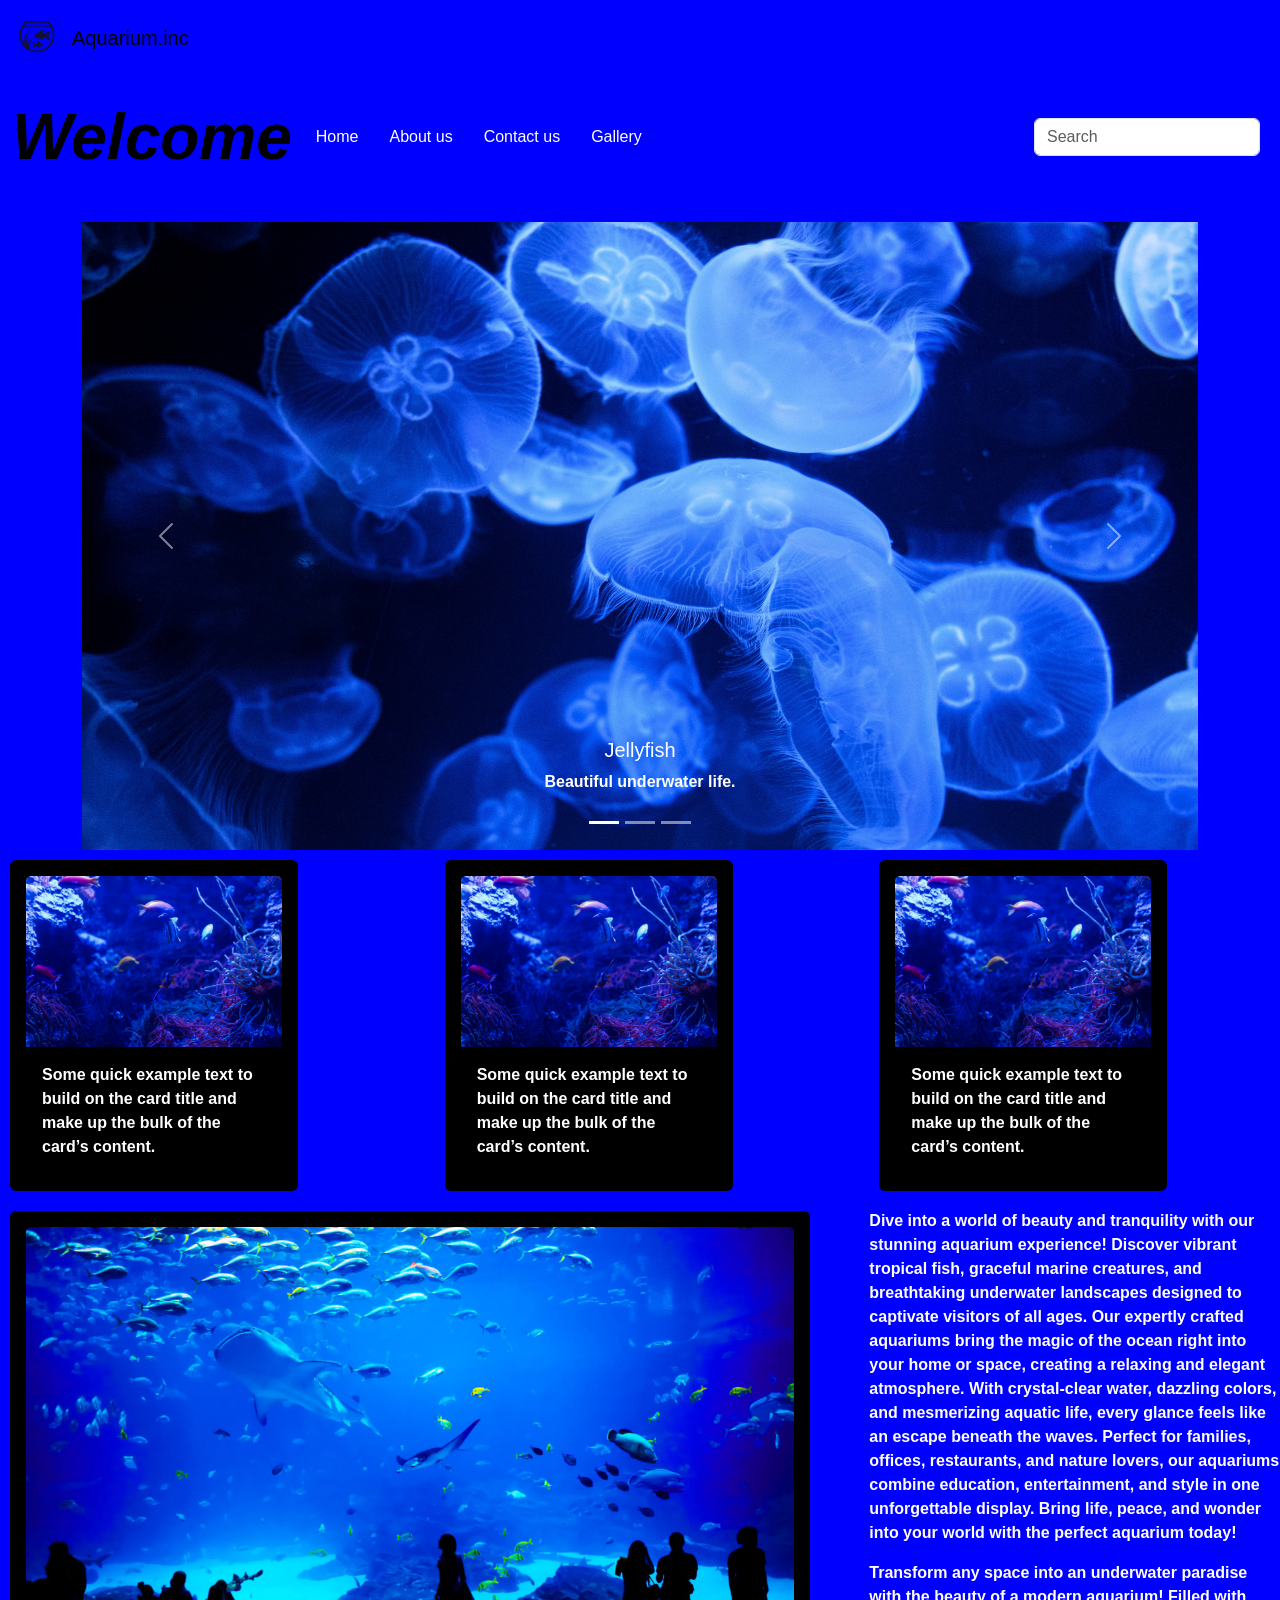
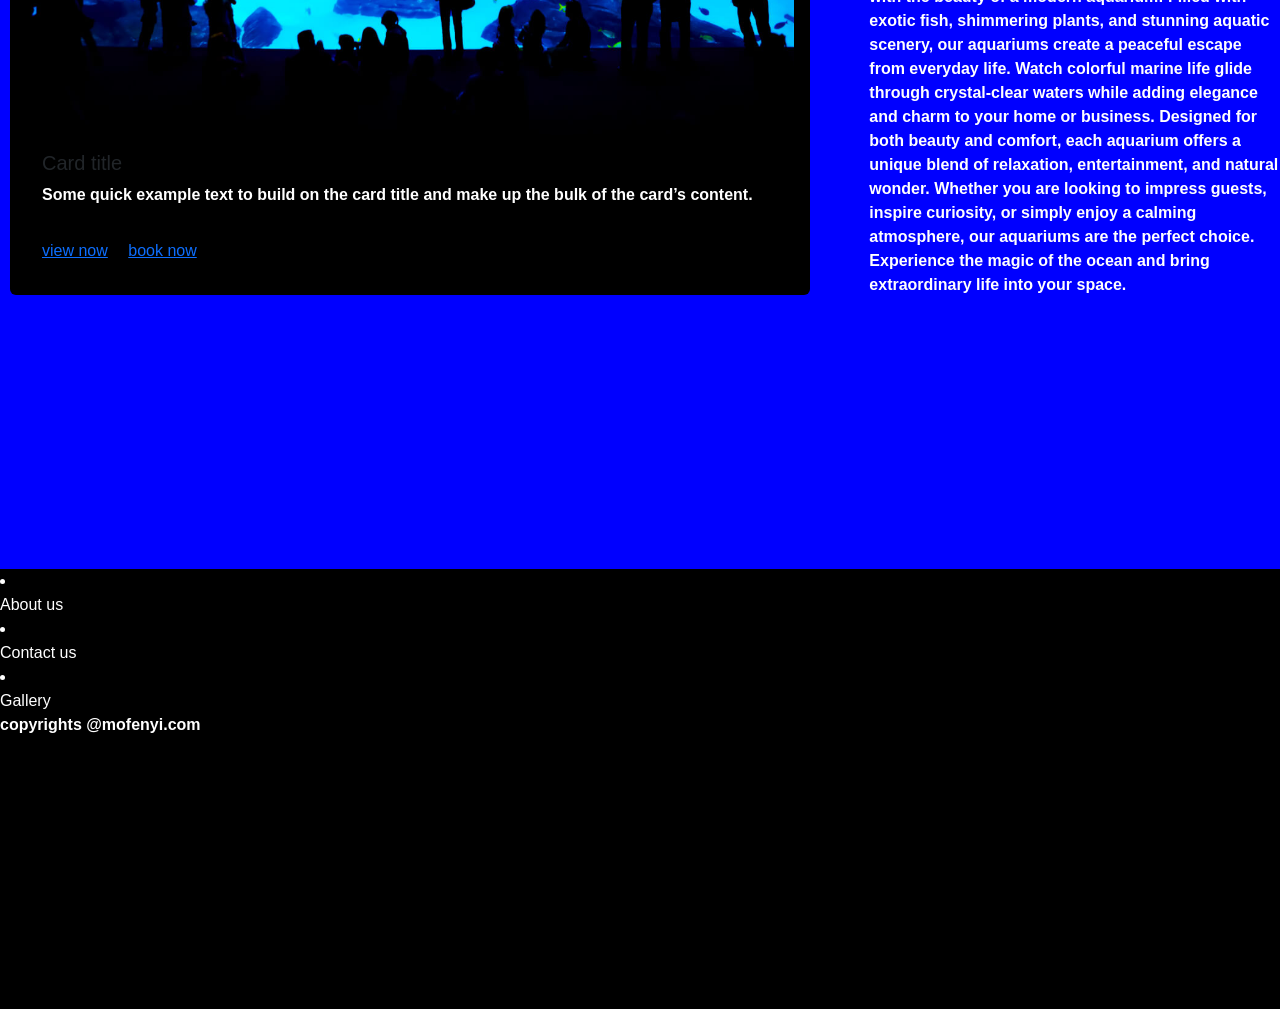
==== commit df2d84e8: "Update index.html" ====
--- a/index.html
+++ b/index.html
@@ -199,7 +199,7 @@
                                 </div>
                                 <div class="card-body">
                                     <a href="#" class="card-link">view now</a>
-                                    <a href="#" class="card-link">purchase</a>
+                                    <a href="booking.html" class="card-link">book now</a>
                                 </div>
                                 </div>
                         </div>
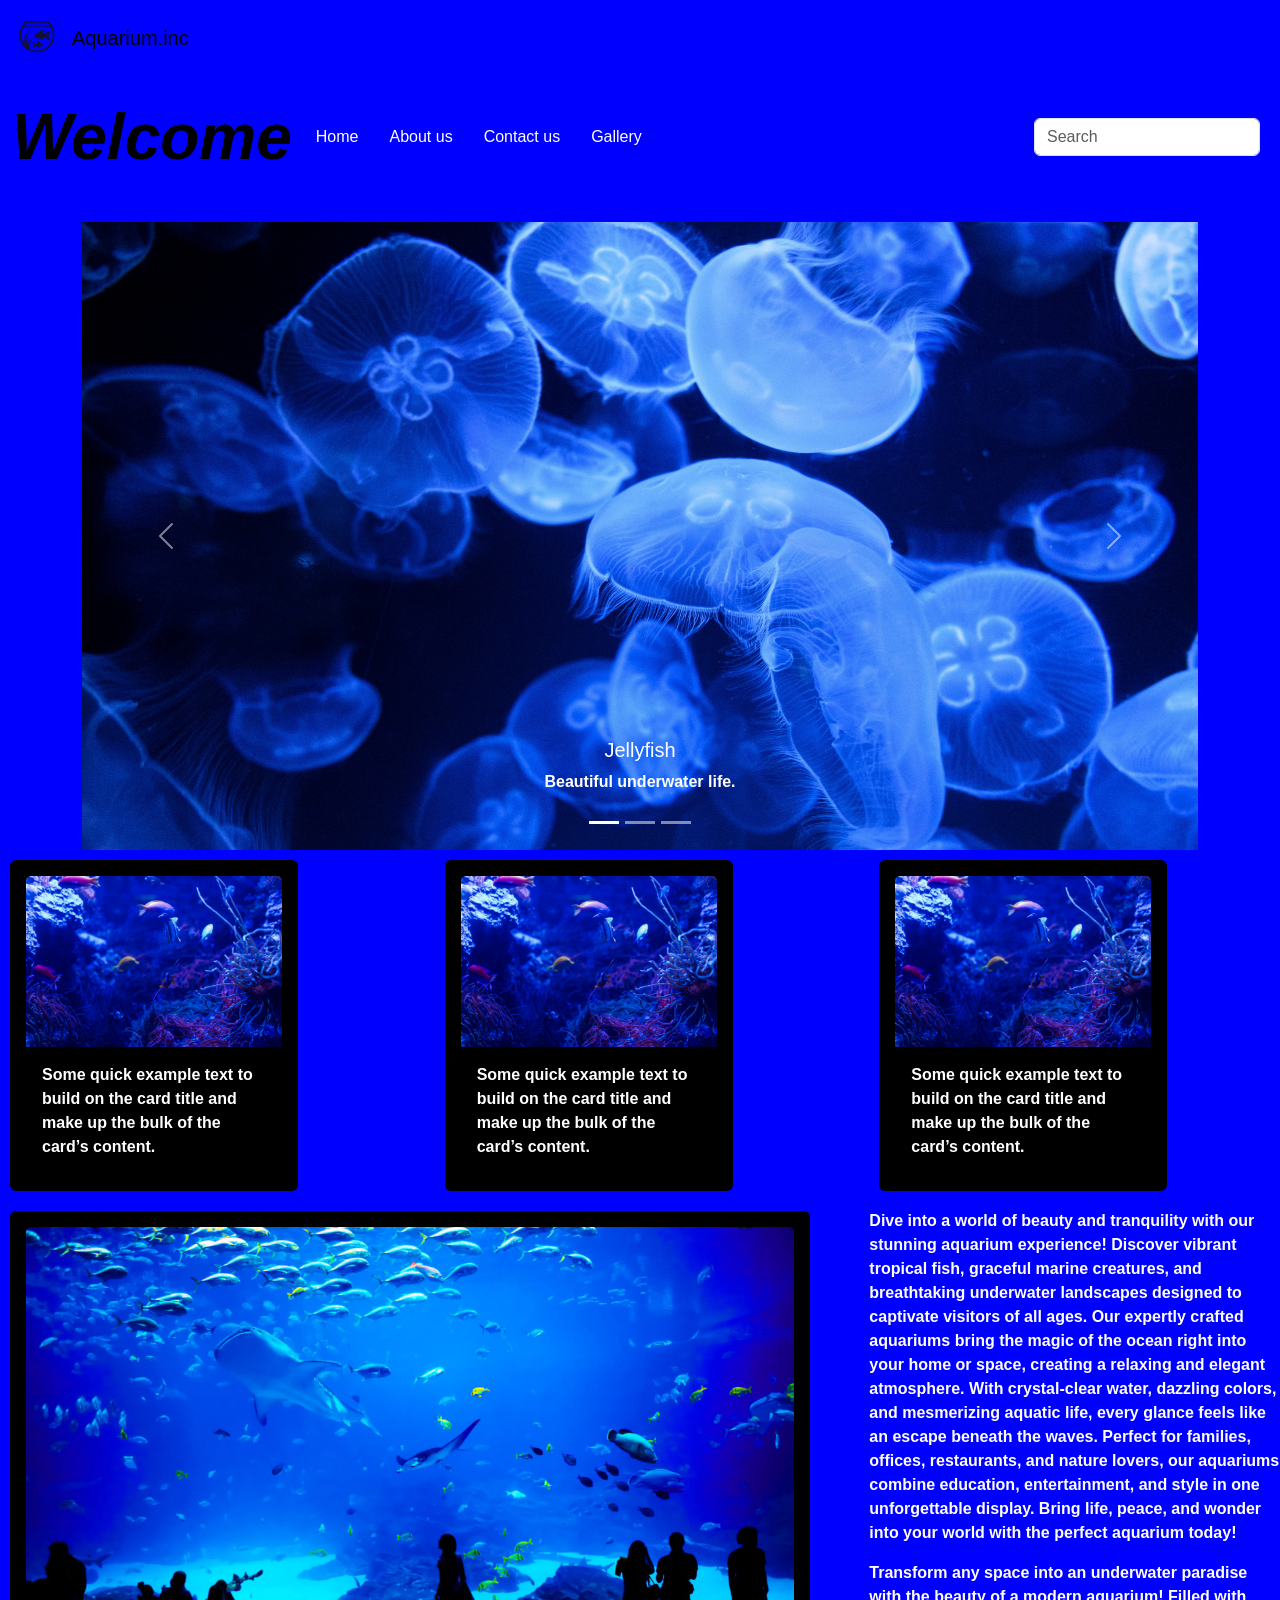
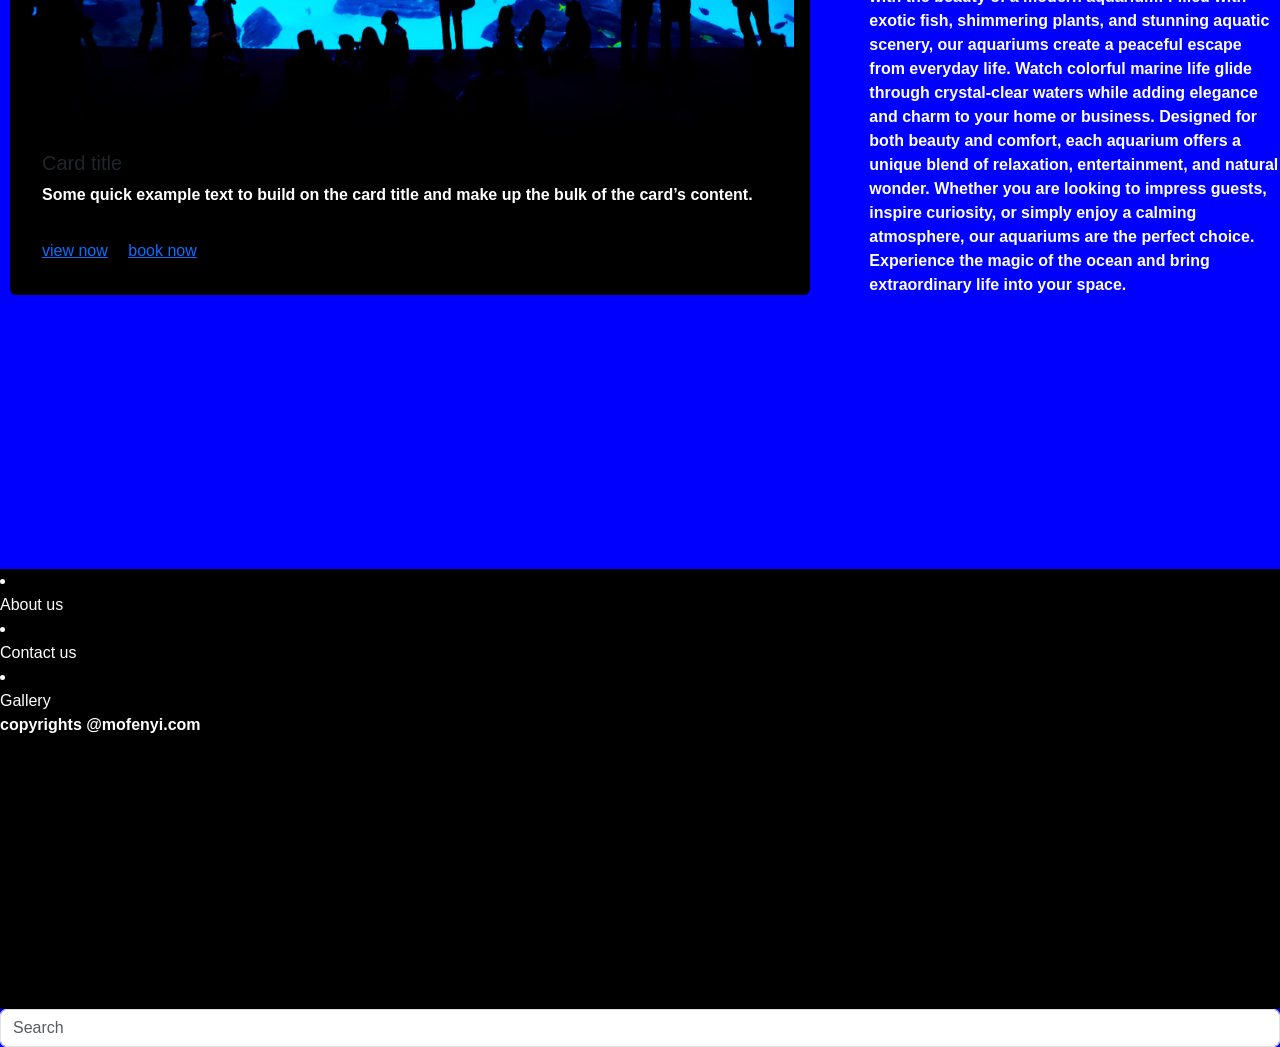
==== commit 670b0cd0: "Update index.html" ====
--- a/index.html
+++ b/index.html
@@ -237,6 +237,35 @@
 
         </div>
 <script src="https://cdn.jsdelivr.net/npm/bootstrap@5.3.8/dist/js/bootstrap.bundle.min.js"></script>
-
+    
+<input class="form-control me-2"
+       type="search"
+       placeholder="Search"
+       id="searchBar">
+
+    <script>
+    const searchBar = document.getElementById("searchBar");
+
+    searchBar.addEventListener("keyup", function(event) {
+
+        let searchValue = event.target.value.toLowerCase();
+
+        let cards = document.querySelectorAll(".card");
+
+        cards.forEach(function(card) {
+
+            let text = card.innerText.toLowerCase();
+
+            if (text.includes(searchValue)) {
+                card.style.display = "block";
+            } else {
+                card.style.display = "none";
+            }
+
+        });
+
+    });
+</script>
+    
 </body>
 </html>
